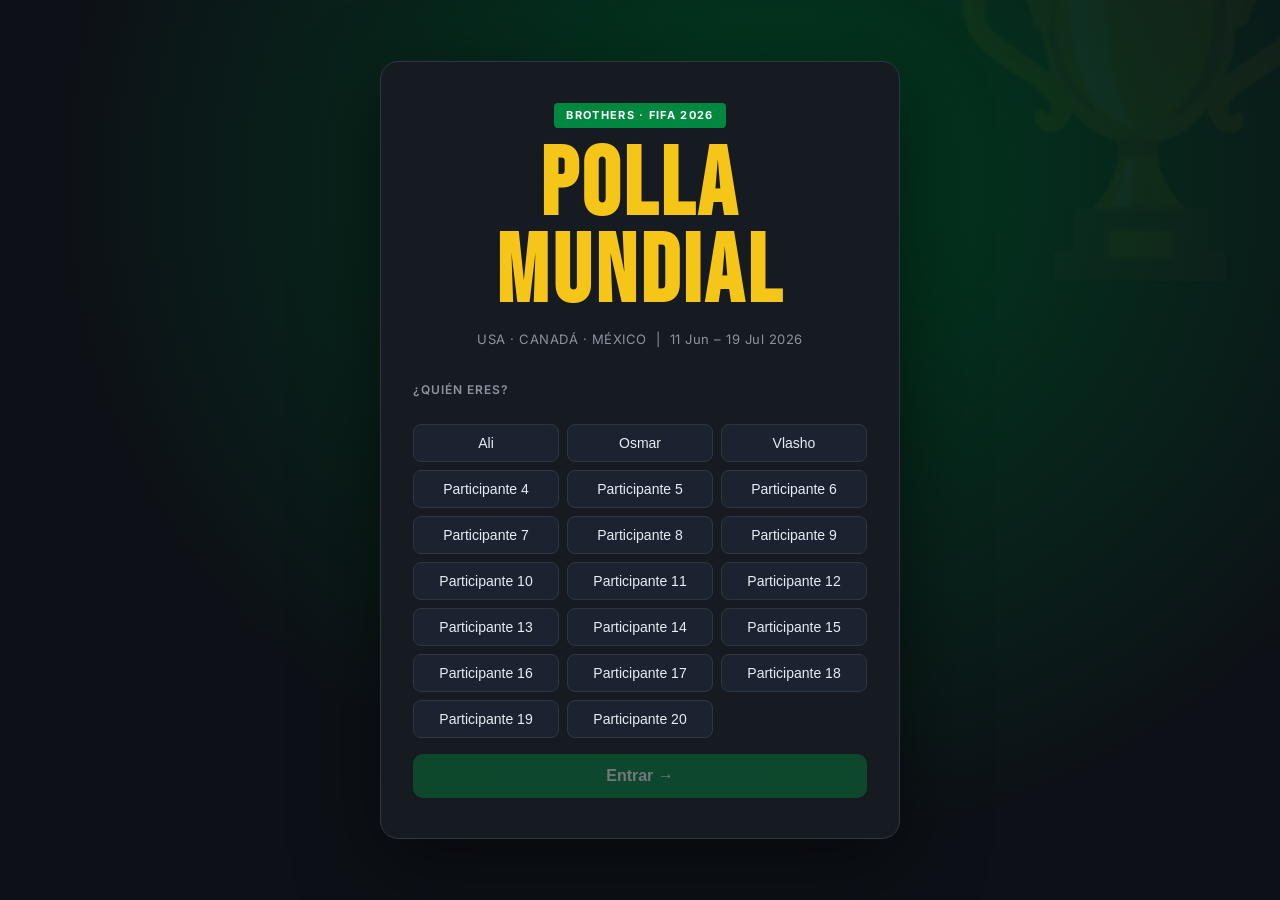
==== pages/grupos.html @ dc21e19a "Add files via upload" ====
<!DOCTYPE html>
<html lang="es">
<head>
  <meta charset="UTF-8" />
  <meta name="viewport" content="width=device-width, initial-scale=1.0" />
  <title>Pronósticos Grupos – Polla 2026</title>
  <link rel="stylesheet" href="../css/style.css" />
  <link href="https://fonts.googleapis.com/css2?family=Bebas+Neue&family=Inter:wght@400;500;600;700&display=swap" rel="stylesheet" />
</head>
<body>

<main class="page-content">
  <div class="page-header">
    <h2 class="page-title">⚽ Pronósticos – Fase de Grupos</h2>
    <p class="page-sub">Selecciona G1, E o G2. Se bloquean al iniciar cada partido.</p>
  </div>
  <div id="groupsContainer" class="groups-container">
    <div class="loading-state">Cargando partidos...</div>
  </div>
</main>

<script src="../app.js"></script>
<script>
  const user = buildNav('grupos');
  if (!user) throw new Error('no user');

  let allPicks = {}, allResults = {};

  async function loadData() {
    allPicks = await getAllPicks();
    allResults = await getAllResults();
    render();
  }
  loadData();

  function render() {
    const container = document.getElementById('groupsContainer');
    container.innerHTML = '';

    const groups = {};
    GROUP_MATCHES.forEach(m => {
      if (!groups[m.grupo]) groups[m.grupo] = [];
      groups[m.grupo].push(m);
    });

    Object.entries(groups).forEach(([grupo, matches]) => {
      const section = document.createElement('div');
      section.className = 'match-group';
      section.innerHTML = `<h3 class="group-label">${grupo}</h3>`;

      matches.forEach(m => {
        const key = 'p' + m.id;
        const userPick = (allPicks[user] && allPicks[user][key]) || null;
        const result = allResults[key];
        const realResult = result ? resultFromGoals(result.g1, result.g2) : null;
        const locked = matchStarted(m);
        const hasScore = result && result.g1 !== undefined && result.g2 !== undefined;

        const card = document.createElement('div');
        card.className = `match-card ${locked ? 'locked' : ''}`;
        card.innerHTML = `
          <div class="match-meta">
            <span class="match-date">${formatDate(m.fecha)} ${m.hora}</span>
            ${locked ? '<span class="badge-locked">🔒 Bloqueado</span>' : ''}
            ${hasScore ? `<span class="badge-score">⚽ ${m.eq1} ${result.g1}–${result.g2} ${m.eq2}</span>` : ''}
          </div>
          <div class="match-teams">
            <span class="team-name eq1">${m.eq1}</span>
            <span class="vs-sep">vs</span>
            <span class="team-name eq2">${m.eq2}</span>
          </div>
          <div class="pick-buttons" id="btns-${m.id}"></div>
        `;
        section.appendChild(card);

        const btnsDiv = card.querySelector(`#btns-${m.id}`);
        [['G1', m.eq1], ['E', 'Empate'], ['G2', m.eq2]].forEach(([value, label]) => {
          const btn = document.createElement('button');
          btn.className = 'pick-btn';
          btn.textContent = value === 'E' ? 'E' : (value === 'G1' ? '← ' + label : label + ' →');
          if (userPick === value) {
            btn.classList.add('selected');
            if (realResult) btn.classList.add(value === realResult ? 'correct' : 'wrong');
          }
          if (locked) btn.disabled = true;
          else {
            btn.addEventListener('click', async () => {
              await savePick(user, m.id, value);
              if (!allPicks[user]) allPicks[user] = {};
              allPicks[user][key] = value;
              render();
              showToast('✅ Guardado');
            });
          }
          btnsDiv.appendChild(btn);
        });
      });
      container.appendChild(section);
    });
  }
</script>
</body>
</html>
---- css/style.css ----
/* ============================================================
   POLLA MUNDIAL FIFA 2026 – Brothers
   Design: verde FIFA · dorado · oscuro · tipografía Bebas Neue
   ============================================================ */

:root {
  --green:      #00893E;   /* verde FIFA */
  --green-dark: #006830;
  --gold:       #F5C518;
  --gold-dark:  #C9A800;
  --dark:       #0D1117;
  --card:       #161B22;
  --card2:      #1C2330;
  --border:     #30363D;
  --text:       #E6EDF3;
  --text-muted: #8B949E;
  --correct:    #1A7F37;
  --correct-bg: #0D2E1A;
  --wrong:      #CF222E;
  --wrong-bg:   #2D0A0E;
  --radius:     10px;
  --nav-h:      56px;
}

*, *::before, *::after { box-sizing: border-box; margin: 0; padding: 0; }

html { scroll-behavior: smooth; }

body {
  font-family: 'Inter', system-ui, sans-serif;
  background: var(--dark);
  color: var(--text);
  min-height: 100vh;
  font-size: 15px;
  line-height: 1.55;
}

/* ──────────────────────────────
   LOGIN PAGE
────────────────────────────── */

.login-page {
  display: flex;
  align-items: center;
  justify-content: center;
  min-height: 100vh;
  background: radial-gradient(ellipse at 60% 20%, #003d1f 0%, var(--dark) 65%);
}

.login-hero {
  position: relative;
  width: 100%;
  display: flex;
  justify-content: center;
  padding: 2rem 1rem;
}

.trophy-bg {
  position: fixed;
  top: -60px;
  right: -60px;
  font-size: 320px;
  opacity: 0.04;
  pointer-events: none;
  user-select: none;
  line-height: 1;
}

.login-card {
  background: var(--card);
  border: 1px solid var(--border);
  border-radius: 18px;
  padding: 2.5rem 2rem;
  width: 100%;
  max-width: 520px;
  box-shadow: 0 24px 80px rgba(0,0,0,0.5);
}

.login-header { text-align: center; margin-bottom: 2rem; }

.login-eyebrow {
  display: inline-block;
  background: var(--green);
  color: #fff;
  font-size: 11px;
  font-weight: 700;
  letter-spacing: 0.12em;
  text-transform: uppercase;
  padding: 4px 12px;
  border-radius: 4px;
  margin-bottom: 1rem;
}

.login-title {
  font-family: 'Bebas Neue', sans-serif;
  font-size: clamp(3.5rem, 12vw, 6rem);
  line-height: 0.9;
  color: var(--gold);
  letter-spacing: 0.04em;
  margin-bottom: 0.75rem;
}

.login-sub {
  color: var(--text-muted);
  font-size: 13px;
  letter-spacing: 0.04em;
}

.login-form { display: flex; flex-direction: column; gap: 1rem; }

.field-label {
  display: block;
  font-size: 12px;
  font-weight: 600;
  text-transform: uppercase;
  letter-spacing: 0.08em;
  color: var(--text-muted);
  margin-bottom: 0.5rem;
}

.participant-grid {
  display: grid;
  grid-template-columns: repeat(auto-fill, minmax(130px, 1fr));
  gap: 8px;
}

.participant-chip {
  background: var(--card2);
  border: 1.5px solid var(--border);
  border-radius: 8px;
  color: var(--text);
  font-size: 14px;
  font-weight: 500;
  padding: 10px 8px;
  cursor: pointer;
  transition: border-color 0.15s, background 0.15s;
  text-align: center;
}
.participant-chip:hover { border-color: var(--green); }
.participant-chip.active {
  border-color: var(--gold);
  background: rgba(245,197,24,0.1);
  color: var(--gold);
  font-weight: 700;
}

/* ──────────────────────────────
   BUTTONS
────────────────────────────── */

.btn-primary {
  background: var(--green);
  color: #fff;
  border: none;
  border-radius: var(--radius);
  font-weight: 700;
  font-size: 16px;
  padding: 13px 24px;
  cursor: pointer;
  transition: background 0.15s, opacity 0.15s;
  width: 100%;
}
.btn-primary:hover:not(:disabled) { background: var(--green-dark); }
.btn-primary:disabled { opacity: 0.4; cursor: not-allowed; }

.btn-secondary {
  background: var(--card2);
  border: 1.5px solid var(--border);
  color: var(--text);
  border-radius: var(--radius);
  font-weight: 600;
  font-size: 14px;
  padding: 10px 18px;
  cursor: pointer;
  transition: border-color 0.15s;
}
.btn-secondary:hover { border-color: var(--green); }

/* ──────────────────────────────
   TOP NAV
────────────────────────────── */

.top-nav {
  position: sticky;
  top: 0;
  z-index: 100;
  background: rgba(13,17,23,0.95);
  backdrop-filter: blur(10px);
  border-bottom: 1px solid var(--border);
}

.nav-inner {
  display: flex;
  align-items: center;
  gap: 1rem;
  padding: 0 1.25rem;
  height: var(--nav-h);
  max-width: 1200px;
  margin: 0 auto;
}

.nav-logo {
  font-family: 'Bebas Neue', sans-serif;
  font-size: 22px;
  color: var(--gold);
  text-decoration: none;
  letter-spacing: 0.05em;
  white-space: nowrap;
}
.nav-logo span { color: var(--green); }

.nav-links {
  display: flex;
  gap: 4px;
  flex: 1;
  justify-content: center;
  flex-wrap: wrap;
}

.nav-link {
  color: var(--text-muted);
  text-decoration: none;
  font-size: 13px;
  font-weight: 600;
  padding: 6px 12px;
  border-radius: 6px;
  transition: color 0.15s, background 0.15s;
  white-space: nowrap;
}
.nav-link:hover { color: var(--text); background: var(--card2); }
.nav-link.active { color: var(--gold); background: rgba(245,197,24,0.1); }

.nav-user {
  font-size: 13px;
  color: var(--text-muted);
  white-space: nowrap;
}

.nav-hamburger {
  display: none;
  background: none;
  border: none;
  color: var(--text);
  font-size: 20px;
  cursor: pointer;
  padding: 4px;
  margin-left: auto;
}

.nav-mobile {
  display: none;
  flex-direction: column;
  background: var(--card);
  border-top: 1px solid var(--border);
  padding: 0.5rem 0;
}
.nav-mobile.open { display: flex; }
.nav-mobile-link {
  color: var(--text-muted);
  text-decoration: none;
  font-size: 15px;
  font-weight: 600;
  padding: 12px 1.25rem;
  transition: background 0.15s;
}
.nav-mobile-link:hover, .nav-mobile-link.active {
  background: var(--card2);
  color: var(--gold);
}
.nav-mobile-user {
  padding: 12px 1.25rem;
  color: var(--text-muted);
  font-size: 13px;
  border-top: 1px solid var(--border);
  margin-top: 4px;
}

/* ──────────────────────────────
   PAGE LAYOUT
────────────────────────────── */

.page-content {
  max-width: 960px;
  margin: 0 auto;
  padding: 1.5rem 1rem 4rem;
}

.page-header { margin-bottom: 1.5rem; }

.page-title {
  font-family: 'Bebas Neue', sans-serif;
  font-size: clamp(1.8rem, 5vw, 2.6rem);
  color: var(--gold);
  letter-spacing: 0.04em;
  line-height: 1.1;
}

.page-sub { color: var(--text-muted); font-size: 13px; margin-top: 4px; }

.loading-state {
  text-align: center;
  color: var(--text-muted);
  padding: 3rem 1rem;
  font-size: 15px;
}

/* ──────────────────────────────
   MATCH CARDS (Grupos)
────────────────────────────── */

.groups-container { display: flex; flex-direction: column; gap: 1.5rem; }

.match-group { display: flex; flex-direction: column; gap: 8px; }

.group-label {
  font-family: 'Bebas Neue', sans-serif;
  font-size: 1.3rem;
  color: var(--green);
  letter-spacing: 0.08em;
  padding: 4px 0;
  border-bottom: 1px solid var(--border);
  margin-bottom: 4px;
  display: flex;
  align-items: center;
  gap: 10px;
}

.match-card {
  background: var(--card);
  border: 1px solid var(--border);
  border-radius: var(--radius);
  padding: 1rem;
  transition: border-color 0.15s;
}
.match-card:hover { border-color: #3a4250; }
.match-card.locked { opacity: 0.75; }

.match-meta {
  display: flex;
  align-items: center;
  gap: 8px;
  margin-bottom: 6px;
  flex-wrap: wrap;
}

.match-date { font-size: 12px; color: var(--text-muted); }

.badge-locked {
  font-size: 11px;
  background: rgba(139,148,158,0.15);
  color: var(--text-muted);
  padding: 2px 8px;
  border-radius: 4px;
}
.badge-score {
  font-size: 12px;
  background: rgba(0,137,62,0.15);
  color: #4ac97a;
  padding: 2px 8px;
  border-radius: 4px;
  font-weight: 600;
}

.match-teams {
  display: flex;
  align-items: center;
  gap: 10px;
  margin-bottom: 10px;
}

.team-name {
  font-size: 15px;
  font-weight: 600;
  flex: 1;
}
.team-name.eq1 { text-align: left; }
.team-name.eq2 { text-align: right; }

.vs-sep {
  font-size: 11px;
  color: var(--text-muted);
  font-weight: 600;
  flex-shrink: 0;
}

.pick-buttons {
  display: flex;
  gap: 8px;
}

.pick-btn {
  flex: 1;
  background: var(--card2);
  border: 1.5px solid var(--border);
  border-radius: 8px;
  color: var(--text);
  font-size: 13px;
  font-weight: 600;
  padding: 9px 6px;
  cursor: pointer;
  transition: all 0.15s;
  text-align: center;
  white-space: nowrap;
  overflow: hidden;
  text-overflow: ellipsis;
}
.pick-btn:hover:not(:disabled) {
  border-color: var(--green);
  color: #4ac97a;
}
.pick-btn.selected {
  border-color: var(--gold);
  background: rgba(245,197,24,0.1);
  color: var(--gold);
}
.pick-btn.selected.correct {
  border-color: var(--correct);
  background: var(--correct-bg);
  color: #4ac97a;
}
.pick-btn.selected.wrong {
  border-color: var(--wrong);
  background: var(--wrong-bg);
  color: #ff7b84;
}
.pick-btn:disabled { cursor: not-allowed; opacity: 0.7; }

/* Eliminatorias */
.elim-label {
  font-size: 14px;
  font-weight: 600;
  color: var(--text-muted);
  margin-bottom: 8px;
}

.elim-input-row { display: flex; gap: 8px; align-items: center; }

.elim-input {
  flex: 1;
  background: var(--card2);
  border: 1.5px solid var(--border);
  border-radius: 8px;
  color: var(--text);
  font-size: 14px;
  padding: 9px 12px;
  transition: border-color 0.15s;
}
.elim-input:focus { outline: none; border-color: var(--green); }
.elim-input:disabled { opacity: 0.6; cursor: not-allowed; }
.elim-input.correct { border-color: var(--correct); background: var(--correct-bg); color: #4ac97a; }
.elim-input.wrong   { border-color: var(--wrong); background: var(--wrong-bg); color: #ff7b84; }

.btn-save-elim {
  background: var(--green);
  color: #fff;
  border: none;
  border-radius: 8px;
  font-weight: 700;
  font-size: 13px;
  padding: 9px 16px;
  cursor: pointer;
  transition: background 0.15s;
  white-space: nowrap;
}
.btn-save-elim:hover { background: var(--green-dark); }

/* ──────────────────────────────
   TODOS – Comparison Table
────────────────────────────── */

.filter-bar {
  margin-bottom: 1.25rem;
  display: flex;
  align-items: center;
  gap: 10px;
  flex-wrap: wrap;
}

.filter-select {
  background: var(--card2);
  border: 1.5px solid var(--border);
  border-radius: 8px;
  color: var(--text);
  font-size: 14px;
  padding: 8px 12px;
  cursor: pointer;
}
.filter-select:focus { outline: none; border-color: var(--green); }

.legend-correct { color: #4ac97a; font-weight: 600; }
.legend-wrong   { color: #ff7b84; font-weight: 600; }

.table-wrapper { overflow-x: auto; }

.picks-table {
  width: 100%;
  border-collapse: collapse;
  font-size: 13px;
}

.picks-table th {
  background: var(--card2);
  color: var(--text-muted);
  font-size: 11px;
  font-weight: 700;
  text-transform: uppercase;
  letter-spacing: 0.06em;
  padding: 10px 8px;
  text-align: center;
  border-bottom: 2px solid var(--border);
  position: sticky;
  top: var(--nav-h);
  white-space: nowrap;
}
.picks-table th.col-match { text-align: left; }
.picks-table th.col-you { color: var(--gold); }

.picks-table td {
  padding: 8px;
  text-align: center;
  border-bottom: 1px solid var(--border);
  vertical-align: middle;
}

.col-match {
  text-align: left !important;
  font-weight: 500;
  white-space: nowrap;
  min-width: 180px;
}

.col-result {
  font-weight: 700;
  font-size: 12px;
  color: var(--text-muted);
  white-space: nowrap;
  min-width: 90px;
}
.col-result.has-result { color: var(--text); }

.group-divider td {
  background: var(--card2);
  color: var(--green);
  font-family: 'Bebas Neue', sans-serif;
  font-size: 15px;
  letter-spacing: 0.08em;
  padding: 8px 10px;
}

.pick-cell { font-weight: 700; font-size: 13px; border-radius: 4px; }
.pick-cell.col-you { background: rgba(245,197,24,0.05); }
.pick-pending { color: var(--text-muted); }
.pick-correct { background: var(--correct-bg); color: #4ac97a; }
.pick-wrong   { background: var(--wrong-bg); color: #ff7b84; }

/* ──────────────────────────────
   RANKING
────────────────────────────── */

.points-legend {
  display: flex;
  flex-wrap: wrap;
  gap: 10px;
  margin-bottom: 1.5rem;
  padding: 12px 16px;
  background: var(--card);
  border: 1px solid var(--border);
  border-radius: var(--radius);
}

.legend-item {
  display: flex;
  align-items: center;
  gap: 6px;
  font-size: 13px;
  color: var(--text-muted);
}

.pts-badge {
  background: rgba(0,137,62,0.2);
  color: #4ac97a;
  font-size: 11px;
  font-weight: 700;
  padding: 2px 8px;
  border-radius: 4px;
}

.ranking-container { overflow-x: auto; }

.ranking-table {
  width: 100%;
  border-collapse: collapse;
  font-size: 14px;
}

.ranking-table th {
  background: var(--card2);
  color: var(--text-muted);
  font-size: 11px;
  font-weight: 700;
  text-transform: uppercase;
  letter-spacing: 0.06em;
  padding: 12px 16px;
  text-align: center;
  border-bottom: 2px solid var(--border);
  position: sticky;
  top: var(--nav-h);
}
.ranking-table th:first-child,
.ranking-table th:nth-child(2) { text-align: left; }

.rank-row td {
  padding: 14px 16px;
  border-bottom: 1px solid var(--border);
  transition: background 0.1s;
}
.rank-row:hover td { background: var(--card2); }

.rank-row.rank-you td { background: rgba(245,197,24,0.05); }
.rank-row.rank-first td { background: rgba(0,137,62,0.06); }

.rank-pos {
  font-family: 'Bebas Neue', sans-serif;
  font-size: 1.4rem;
  color: var(--text-muted);
  text-align: left !important;
  width: 40px;
}

.rank-name { text-align: left !important; font-weight: 600; }

.rank-pts { text-align: center; color: var(--text-muted); }

.rank-total {
  text-align: center;
  font-family: 'Bebas Neue', sans-serif;
  font-size: 1.6rem;
  color: var(--gold);
}

.rank-medal { text-align: center; font-size: 1.3rem; }

.ranking-footer {
  margin-top: 1rem;
  font-size: 12px;
  color: var(--text-muted);
  text-align: right;
}

/* ──────────────────────────────
   ADMIN
────────────────────────────── */

.pin-gate {
  display: flex;
  align-items: center;
  justify-content: center;
  min-height: 100vh;
  background: var(--dark);
}

.pin-card {
  background: var(--card);
  border: 1px solid var(--border);
  border-radius: 16px;
  padding: 2.5rem 2rem;
  width: 100%;
  max-width: 380px;
  display: flex;
  flex-direction: column;
  gap: 1rem;
  align-items: center;
  text-align: center;
}

.pin-title {
  font-family: 'Bebas Neue', sans-serif;
  font-size: 2rem;
  color: var(--gold);
  letter-spacing: 0.04em;
}

.pin-sub { color: var(--text-muted); font-size: 14px; }

.pin-input {
  width: 100%;
  background: var(--card2);
  border: 1.5px solid var(--border);
  border-radius: 8px;
  color: var(--text);
  font-size: 20px;
  text-align: center;
  padding: 12px;
  letter-spacing: 0.2em;
}
.pin-input:focus { outline: none; border-color: var(--green); }

.pin-error { color: #ff7b84; font-size: 13px; min-height: 18px; }

.admin-tabs {
  display: flex;
  gap: 4px;
  margin-bottom: 1.5rem;
  flex-wrap: wrap;
}

.tab-btn {
  background: var(--card2);
  border: 1.5px solid var(--border);
  color: var(--text-muted);
  border-radius: 8px;
  font-size: 14px;
  font-weight: 600;
  padding: 9px 16px;
  cursor: pointer;
  transition: all 0.15s;
}
.tab-btn.active {
  border-color: var(--gold);
  color: var(--gold);
  background: rgba(245,197,24,0.08);
}
.tab-btn:hover:not(.active) { border-color: var(--green); color: var(--text); }

.tab-content { display: none; }
.tab-content.active { display: block; }

.admin-hint { color: var(--text-muted); font-size: 13px; margin-bottom: 1rem; }

.admin-group-header {
  background: var(--card2);
  border-left: 3px solid var(--green);
  padding: 8px 14px;
  font-family: 'Bebas Neue', sans-serif;
  font-size: 1.1rem;
  color: var(--green);
  letter-spacing: 0.08em;
  margin: 12px 0 4px;
  border-radius: 0 6px 6px 0;
}

.admin-match-row {
  display: flex;
  align-items: center;
  gap: 10px;
  padding: 8px 0;
  border-bottom: 1px solid var(--border);
  flex-wrap: wrap;
}

.admin-match-label {
  flex: 1;
  min-width: 160px;
  font-size: 13px;
  font-weight: 500;
}

.admin-score-inputs {
  display: flex;
  align-items: center;
  gap: 6px;
  flex-wrap: wrap;
}

.score-input {
  width: 54px;
  background: var(--card2);
  border: 1.5px solid var(--border);
  border-radius: 6px;
  color: var(--text);
  font-size: 16px;
  font-weight: 700;
  text-align: center;
  padding: 7px 4px;
}
.score-input:focus { outline: none; border-color: var(--green); }

.score-sep { font-size: 16px; color: var(--text-muted); font-weight: 700; }

.btn-save-score {
  background: var(--green);
  color: #fff;
  border: none;
  border-radius: 6px;
  font-size: 13px;
  font-weight: 700;
  padding: 7px 14px;
  cursor: pointer;
  transition: background 0.15s;
  white-space: nowrap;
}
.btn-save-score:hover { background: var(--green-dark); }

.admin-result-badge {
  font-size: 12px;
  font-weight: 700;
  color: var(--text-muted);
  min-width: 28px;
  text-align: center;
}
.admin-result-badge.has-result { color: #4ac97a; }

.elim-winner-input {
  min-width: 160px;
  background: var(--card2);
  border: 1.5px solid var(--border);
  border-radius: 6px;
  color: var(--text);
  font-size: 14px;
  padding: 7px 10px;
}
.elim-winner-input:focus { outline: none; border-color: var(--green); }

.seed-section {
  background: var(--card);
  border: 1px solid var(--border);
  border-radius: var(--radius);
  padding: 1.5rem;
  display: flex;
  flex-direction: column;
  gap: 1rem;
  max-width: 560px;
}
.seed-section h3 { color: var(--gold); font-size: 1rem; }
.seed-section p { color: var(--text-muted); font-size: 14px; }

.seed-btns { display: flex; gap: 10px; flex-wrap: wrap; }

.seed-status { color: #4ac97a; font-size: 13px; font-weight: 600; min-height: 18px; }

/* ──────────────────────────────
   TOAST
────────────────────────────── */

.toast {
  position: fixed;
  bottom: 24px;
  left: 50%;
  transform: translateX(-50%) translateY(12px);
  background: var(--card2);
  border: 1px solid var(--border);
  border-radius: 10px;
  padding: 12px 22px;
  font-weight: 600;
  font-size: 14px;
  color: var(--text);
  z-index: 9999;
  opacity: 0;
  transition: all 0.25s;
  white-space: nowrap;
  box-shadow: 0 8px 32px rgba(0,0,0,0.5);
}
.toast.show { opacity: 1; transform: translateX(-50%) translateY(0); }
.toast.toast-ok  { border-color: var(--correct); color: #4ac97a; }
.toast.toast-err { border-color: var(--wrong); color: #ff7b84; }

/* ──────────────────────────────
   RESPONSIVE
────────────────────────────── */

@media (max-width: 680px) {
  .nav-links, .nav-user { display: none; }
  .nav-hamburger { display: block; }

  .login-card { padding: 2rem 1.25rem; }

  .match-teams { flex-direction: column; gap: 4px; align-items: flex-start; }
  .team-name.eq2 { text-align: left; }

  .pick-btn { font-size: 11px; padding: 8px 4px; }

  .admin-match-row { flex-direction: column; align-items: flex-start; }

  .ranking-table th, .ranking-table td { padding: 10px 10px; }

  .page-content { padding: 1rem 0.75rem 3rem; }
}

@media (prefers-reduced-motion: reduce) {
  * { transition: none !important; }
}
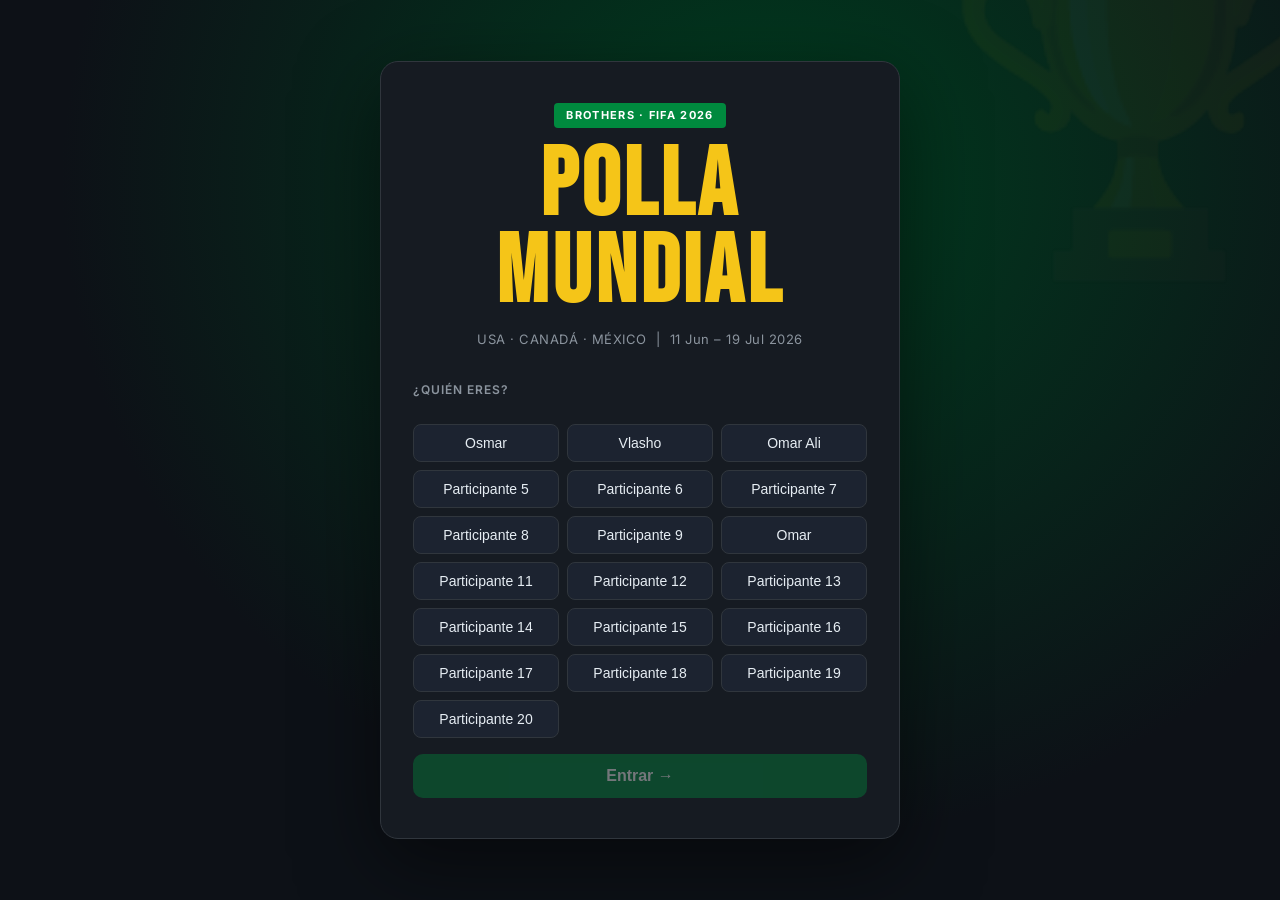
==== commit d1f04ec7: "Add files via upload" ====
--- a/pages/grupos.html
+++ b/pages/grupos.html
@@ -60,7 +60,7 @@
         card.className = `match-card ${locked ? 'locked' : ''}`;
         card.innerHTML = `
           <div class="match-meta">
-            <span class="match-date">${formatDate(m.fecha)} ${m.hora}</span>
+            <span class="match-date">${formatDate(m.fecha)} ${m.hora} (CDMX)${isDifferentTimezone() ? ` · ${formatLocalTime(m.fecha, m.hora)} (tu hora)` : ''}</span>
             ${locked ? '<span class="badge-locked">🔒 Bloqueado</span>' : ''}
             ${hasScore ? `<span class="badge-score">⚽ ${m.eq1} ${result.g1}–${result.g2} ${m.eq2}</span>` : ''}
           </div>
